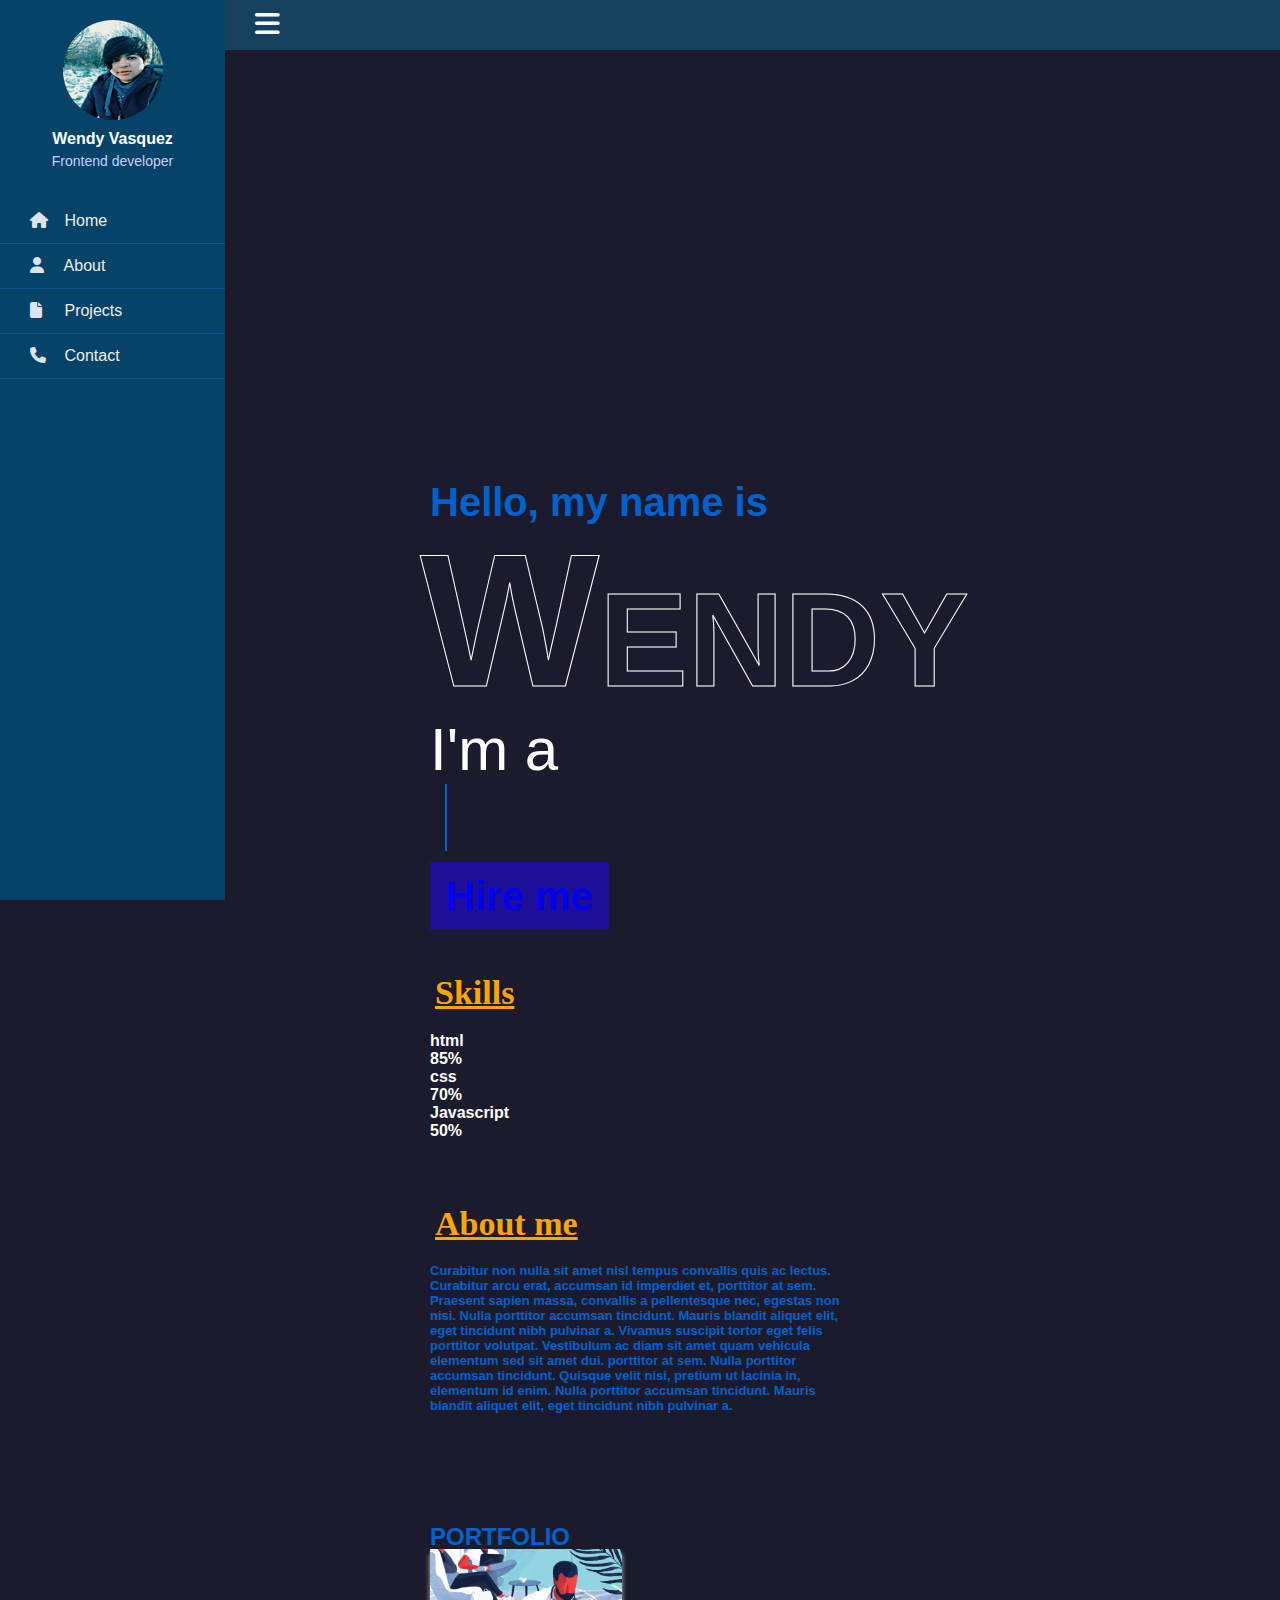
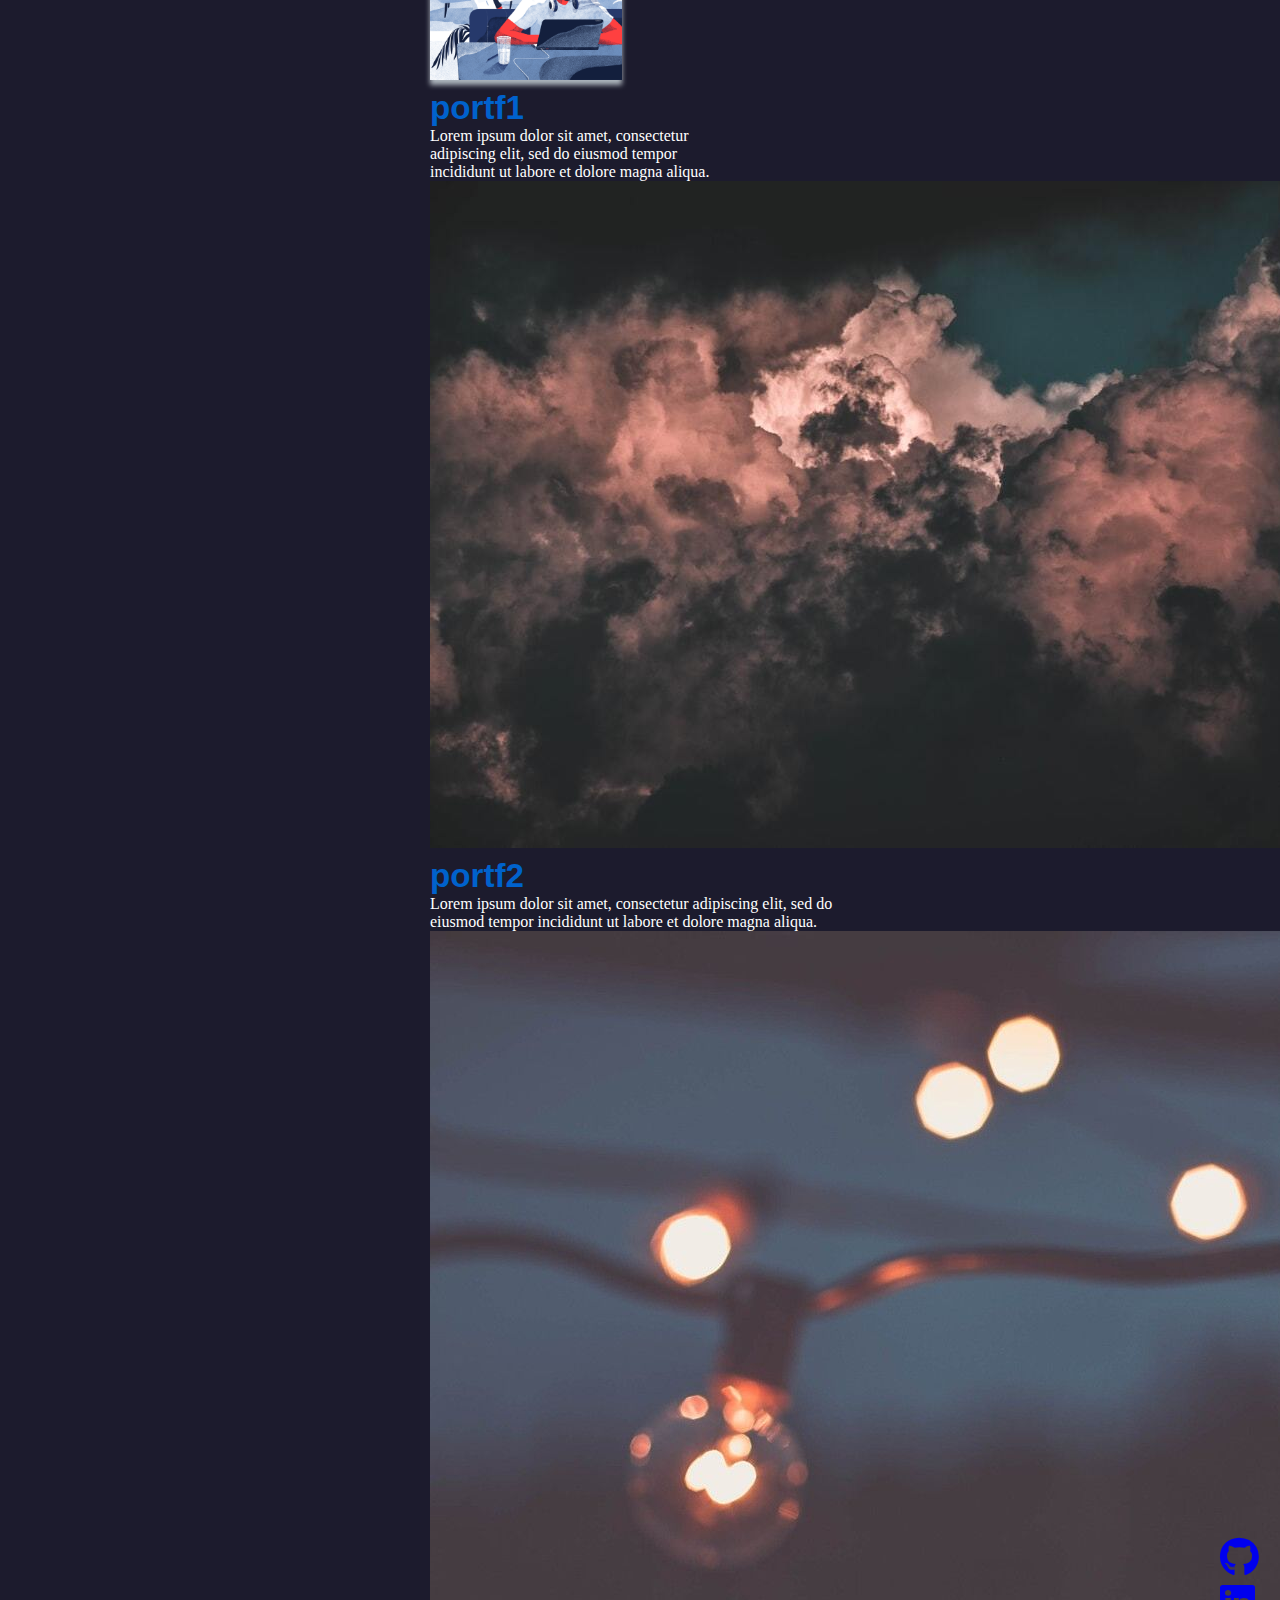
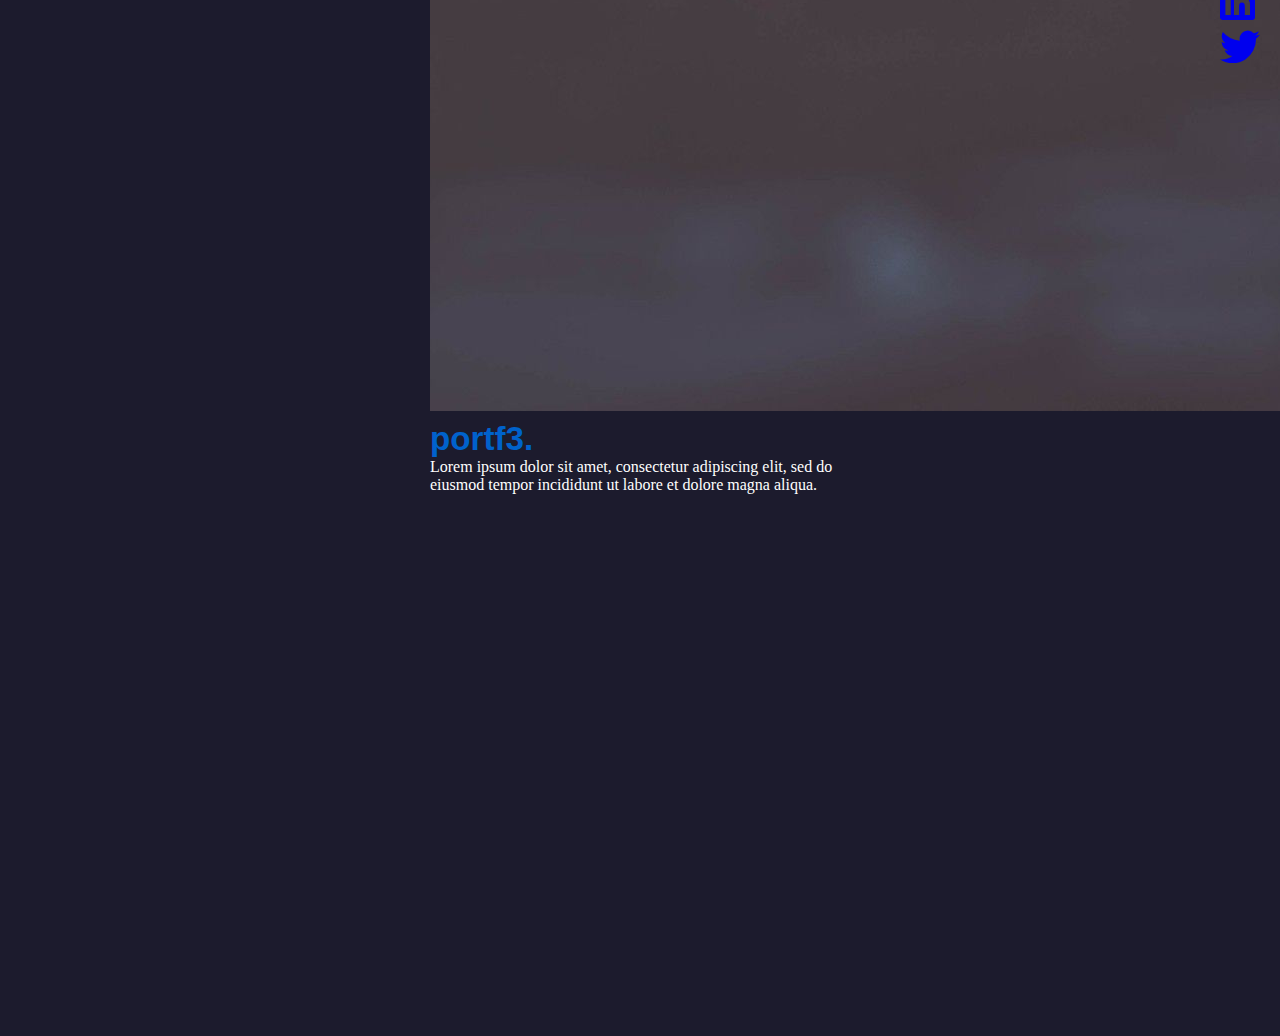
==== index.html @ 40536ce7 "Rename Wendy-Portfolio.html to index.html" ====
<!DOCTYPE html>
<html lang="en-gb">
    <head>
        <link rel="stylesheet" href="https://cdnjs.cloudflare.com/ajax/libs/font-awesome/6.2.1/css/all.min.css">
        <meta charset="utf-8">
        <meta http-equiv="X-UA-Compatible" content="IE=edge">
        <meta name="viewport" content="width=device-width, initial-scale=1">
        <title>My portfolio</title>
        <link rel="stylesheet" href="https://cdn.jsdelivr.net/npm/bootstrap@4.6.2/dist/css/bootstrap.min.css" integrity="sha384-xOolHFLEh07PJGoPkLv1IbcEPTNtaed2xpHsD9ESMhqIYd0nLMwNLD69Npy4HI+N" crossorigin="anonymous">
        <link rel="stylesheet" href="./css/portfolio-design.css">
    </head>

    <body>
    <div class="wrapper">
        <div class="sidebar">
        <!--profile image-->
    <div class="profile">
        <img src="./images/PicsArt_01-24-01.27.51.jpg" alt="logo">
        <h4>Wendy Vasquez</h4>
        <p>Frontend developer</p>
    </div>
    <!--menu item-->
    <ul>
        <li><a href="#">
            <span class="icon"><i class="fas fa-home"></i></span>
        <span class="item">Home</span>
        </a></li>
        <li><a href="#">
        <span class="icon"><i class="fas fa-user"></i></span>
        <span class="item">About</span>
        </a></li>
        <li><a href="#">
        <span class="icon"><i class="fas fa-file"></i></span>
        <span class="item">Projects</span>
        </a></li>
        <li><a href="#">
        <span class="icon"><i class="fas fa-phone"></i></span>
        <span class="item">Contact</span>
        </a></li>
    </ul>


    </div>
    <!--top menu bar-->
    <div class="section">
        <div class="top_navbar">
            <div class="hamburger">
            <a href="#"><i class="fas fa-bars"></i></a>
        </div>
    </div>
</div>

<!--Active menu button-->

<script>
    var hamburger = document.querySelector(".hamburger");
    hamburger.addEventListener("click", function(){
        document.querySelector("body").classList.toggle("active");
})
</script>


<div class="jumbotron">
    <p>Hello, my name is</p>
    <h1 class="display-4">Wendy</h1>
    <div class="wrapper">
        <div class="static-txt"> I'm a </div>
    <ul class="dynamic-txts">
        <li><span>DEVELOPER</span></li>
        <li><span>DESIGNER</span></li>
        <li><span>FREELANCER</span></li>
    </ul>
    <a href="https://file.io/idtekwa9Awyr" class="btn btn-primary btn-lg" tabindex="-1" role="button" aria-disabled="true">Hire me</a>
    </div>
    

    <div class="skill-wv">
    <p class="tittle-s">Skills</p>
    <span>html</span>
        <div class="progress-bar" role="progressbar" style="width: 85%;" aria-valuenow="25" aria-valuemin="0" aria-valuemax="100">85%</div>
    <span>css</span>
        <div class="progress-bar" role="progressbar" style="width: 70%;" aria-valuenow="25" aria-valuemin="0" aria-valuemax="100">70%</div>
    <span>Javascript</span>
        <div class="progress-bar" role="progressbar" style="width: 50%;" aria-valuenow="25" aria-valuemin="0" aria-valuemax="100">50%</div>
    </div>

    <div class="col-wv-9">
    <h1>About me</h1>
    <p> Curabitur non nulla sit amet nisl tempus convallis quis ac lectus. Curabitur arcu erat, accumsan id imperdiet et, porttitor at sem. Praesent sapien massa, convallis a pellentesque nec, egestas non nisi. Nulla porttitor accumsan tincidunt.

        Mauris blandit aliquet elit, eget tincidunt nibh pulvinar a. Vivamus suscipit tortor eget felis porttitor volutpat. Vestibulum ac diam sit amet quam vehicula elementum sed sit amet dui. porttitor at sem.
        
        Nulla porttitor accumsan tincidunt. Quisque velit nisi, pretium ut lacinia in, elementum id enim. Nulla porttitor accumsan tincidunt. Mauris blandit aliquet elit, eget tincidunt nibh pulvinar a.</p>
    </div>


    <section class="portfolio text-center bg-light">
        <div class="container">
        <h2 class="mb-5">PORTFOLIO</h2>
        <div class="row">
            <div class="col-lg-4">
            <div class="portfolio-item mx-auto mb-5 mb-lg-0">
                <img class="img-fluid mb-3" src="images/portf1.png" alt="">
                <h5>portf1</h5>
                <p class="font-weight-light mb-0">Lorem ipsum dolor sit amet, consectetur adipiscing elit, sed do eiusmod tempor incididunt ut labore et dolore magna aliqua. </p>
            </div>
            </div>
            <div class="col-lg-4">
            <div class="testimonial-item mx-auto mb-5 mb-lg-0">
                <img class="img-fluid mb-3" src="images/portf2.jpg" alt="">
                <h5>portf2</h5>
                <p class="font-weight-light mb-0">Lorem ipsum dolor sit amet, consectetur adipiscing elit, sed do eiusmod tempor incididunt ut labore et dolore magna aliqua. </p>
            </div>
            </div>
            <div class="col-lg-4">
            <div class="testimonial-item mx-auto mb-5 mb-lg-0">
                <img class="img-fluid mb-3" src="images/portf3.jpg" alt="">
                <h5>portf3.</h5>
                <p class="font-weight-light mb-0">Lorem ipsum dolor sit amet, consectetur adipiscing elit, sed do eiusmod tempor incididunt ut labore et dolore magna aliqua. </p>
            </div>
            </div>
        </div>
        </div>
    </section>


    <div class="social-icons">
    <a href="https://github.com/WendyVsQz" class="fa-brands fa-github">
        <a href="https://www.linkedin.com/in/wendy-vasquez-rojas-44909725b/" class="fa-brands fa-linkedin">
            <a href="https://twitter.com/BlueWinter09" class="fa-brands fa-twitter">
                </a>
            </a>
        </a>
    </a>
    </div>
</div>
</body>
</html>
---- css/portfolio-design.css ----
*{
    list-style: none;
    text-decoration: none;
    margin: 0;
    padding: 0;
    box-sizing: border-box;
    font-family: 'open sans', sans-serif ;
}

.body{
    background: #1c1b2d;
    margin: 0;
    padding: 0;
}
.wrapper .sidebar{
background: rgb(5,68,104);
position: fixed;
top: 0;
left: 0;
width: 225px;
height: 100%;
padding: 20px 0;
transition: all 0.5 ease;
}

.wrapper .sidebar .profile{
    margin-bottom: 30px;
    text-align: center;
}

.sidebar
.profile img{
    vertical-align: middle;
    border-style: none;
    width: 100px;
    border-radius: 50%;
    height: 100px;
    margin: 0 auto;
    
}
.wrapper .sidebar .profile h4{
    color: #fff; 
    margin: 10px 0 5px;
    font-family: 'Franklin Gothic Medium', 'Arial Narrow', Arial, sans-serif;
}

.wrapper .sidebar .profile p{
    color:rgb(206, 204,253);
    font-size: 14px ;
}

.wrapper .sidebar ul li a{
    display: block;
    padding: 13px 30px;
    border-bottom: 1px solid #10558d;
    color: rgb(241, 237, 237);
    font-size: 16px;
    position: relative;
    font-family: 'open sans', sans-serif;
}

.wrapper .sidebar ul li a .icon{
    color: #dee4ec;
    width: 30px;
    display: inline-block;
}

/* link hover */
.wrapper .sidebar ul li a:hover,
.wrapper .sidebar ul li a.active{
    color: #0c8db1;
    background: rgb(255, 255, 255);
    border-right: 2px solid rgb(5,68,104);
}
.wrapper .sidebar ul li a:hover .icon,
.wrapper .sidebar ul li a.active .icon{
    color: #0c7db1;
}
.wrapper .sidebar ul li a:hover::before,
.wrapper .sidebar ul li a.active::before{
    display: block;
}

.wrapper .section{
    width:calc(100% - 225px) ;
    margin-left: 225px;
    transition: all 0.5s ease;
}
.wrapper .section .top_navbar{
    background-color: rgb(23, 64, 94);
    height: 50px; 
    display: flex;
    align-items: center;
    padding: 0 30px;
}
.wrapper .section .top_navbar .hamburger a{
    font-size: 28px;
    color: #f4fbff;
}
.wrapper .section .top_navbar .hamburger a:hover{
    color: #a3ecff;
}
body.active .wrapper .sidebar{
    left: -225px;
}
body.active .wrapper .section{
    margin-left: 0;
    width: 100%;
}


.jumbotron{
    color: #0062cc;
    background-color: #1c1b2d;
    text-align: left;
    margin: 0px;
    padding: 430px;
    font-size: 40px;
    font-weight: 600;
    
}

.display-4{
    font: small-caps bold 24px/1 sans-serif;
    font-size: 190px;
    font-weight: 600;
    margin-left: -10px;
    color: transparent;
    -webkit-text-stroke: 1px #fff ;
}

.jumbotron h2{
    font: small-caps bold 24px/1 sans-serif;
}

.wrapper .static-txt{
color: #fff;
font-size: 60px;
font-weight: 400;
}
.wrapper .dynamic-txts{
margin-left: 15px;
height: 90px;
line-height:90px;
overflow: hidden
}

.dynamic-txts li{
    color: #0062cc;
    list-style: none;
    font-size: 60px;
    font-weight: 500;
    position: relative;
    top: 0;
    animation: slide 6s steps(4) infinite;
}
@keyframes slide {
    100%{
        top: -360px;
    }
}

.dynamic-txts li span{
    position: relative;
}
.dynamic-txts li span::after{
    content:"";
    position: absolute;
    left: 0;
    height: 100%;
    width: 100%;
    background: #1c1b2d;
    border-left: 2px solid #0062cc;
    animation: typing 1.5s steps(10) infinite;
}
@keyframes typing {
    100%{
        left: 100%;
        margin: 0 -35px 0 35px;
    }
}

.btn{
    border: none;
    outline: none;
    padding: 12px 16px;
    background-color: #1f0f97;
}

.btn-primary:hover {
    color: #fff;
    background-color: #1d60b9;
    border-color: #000;
}

.skill-wv{
    display: flex;
    flex-direction: column;
    justify-content: center;
    font-family:'Gill Sans', 'Gill Sans MT', Calibri, 'Trebuchet MS', sans-serif;
    font-size:medium;
    color: #fff;
    white-space: nowrap;
    transition: width .6s ease;
    margin-top: 50px;
    padding: 0px;
}

.tittle-s{
font-size: 50px;
font-family: 'Segoe UI', Tahoma, Geneva, Verdana, sans-serif;
align-content: center;
font-family: sans serif;
text-decoration: underline;
color: orange;
margin-bottom: 15px;
padding: 5px;
font-size: 34px;
}

.col-wv-9{
    margin-top: 60px;
    
}

.col-wv-9 h1{
    font-size: 50px;
    font-family: 'Segoe UI', Tahoma, Geneva, Verdana, sans-serif;
    align-content: center;
    font-family: sans serif;
    text-decoration: underline;
    color: orange;
    margin-bottom: 15px;
    padding: 5px;
    font-size: 34px;
}

.col-wv-9 p{
    font-family: 'Gill Sans', 'Gill Sans MT', Calibri, 'Trebuchet MS', sans-serif;
    font-size: small;
}


section.portfolio{
    padding-top: 7rem;
    padding-bottom: 7rem;
}

.font-weight-light {
    font-weight: 300 !important;
    font-family: sans serif;
    color: #fff;
    font-size: medium;
}

.bg-light {
    background-color: #1c1b2d !important;
}


section.portfolio .portfolio-item {
    max-width: 18rem;
}

section.portfolio .portfolio-item img {
    max-width: 12rem;
    box-shadow: 0px 5px 5px 0px #adb5bd;
}

.social-icons{
    position: absolute;
    width: 25px;
    display: block;
    margin: -670px 65px;
    right: -30px;
}
.social-icons a:hover{
    color: #ffffff;
    text-decoration:none;
}

@media screen and (max-width: 600px) {
    .body{
        background: #1c1b2d;
        margin: 0;
        padding: 0;
    }

    .wrapper .sidebar{
        background: rgb(5,68,104);
        position: fixed;
        top: 0;
        left: 0;
        width: 225px;
        height: 100%;
        padding: 20px 0;
        transition: all 0.5 ease;
        }

    .jumbotron{
        color: #0062cc;
        background-color: #1c1b2d;
        text-align: left;
        margin: 0px;
        padding: 0px;
        font-size: 40px;
        font-weight: 600;
        
}

.wrapper .static-txt{
    color: #fff;
    font-size: 60px;
    font-weight: 400;
    }

    .social-icons{
    position: absolute;
    width: 25px;
    display: block;
    margin: -670px 65px;
    right: -30px;
    }
}
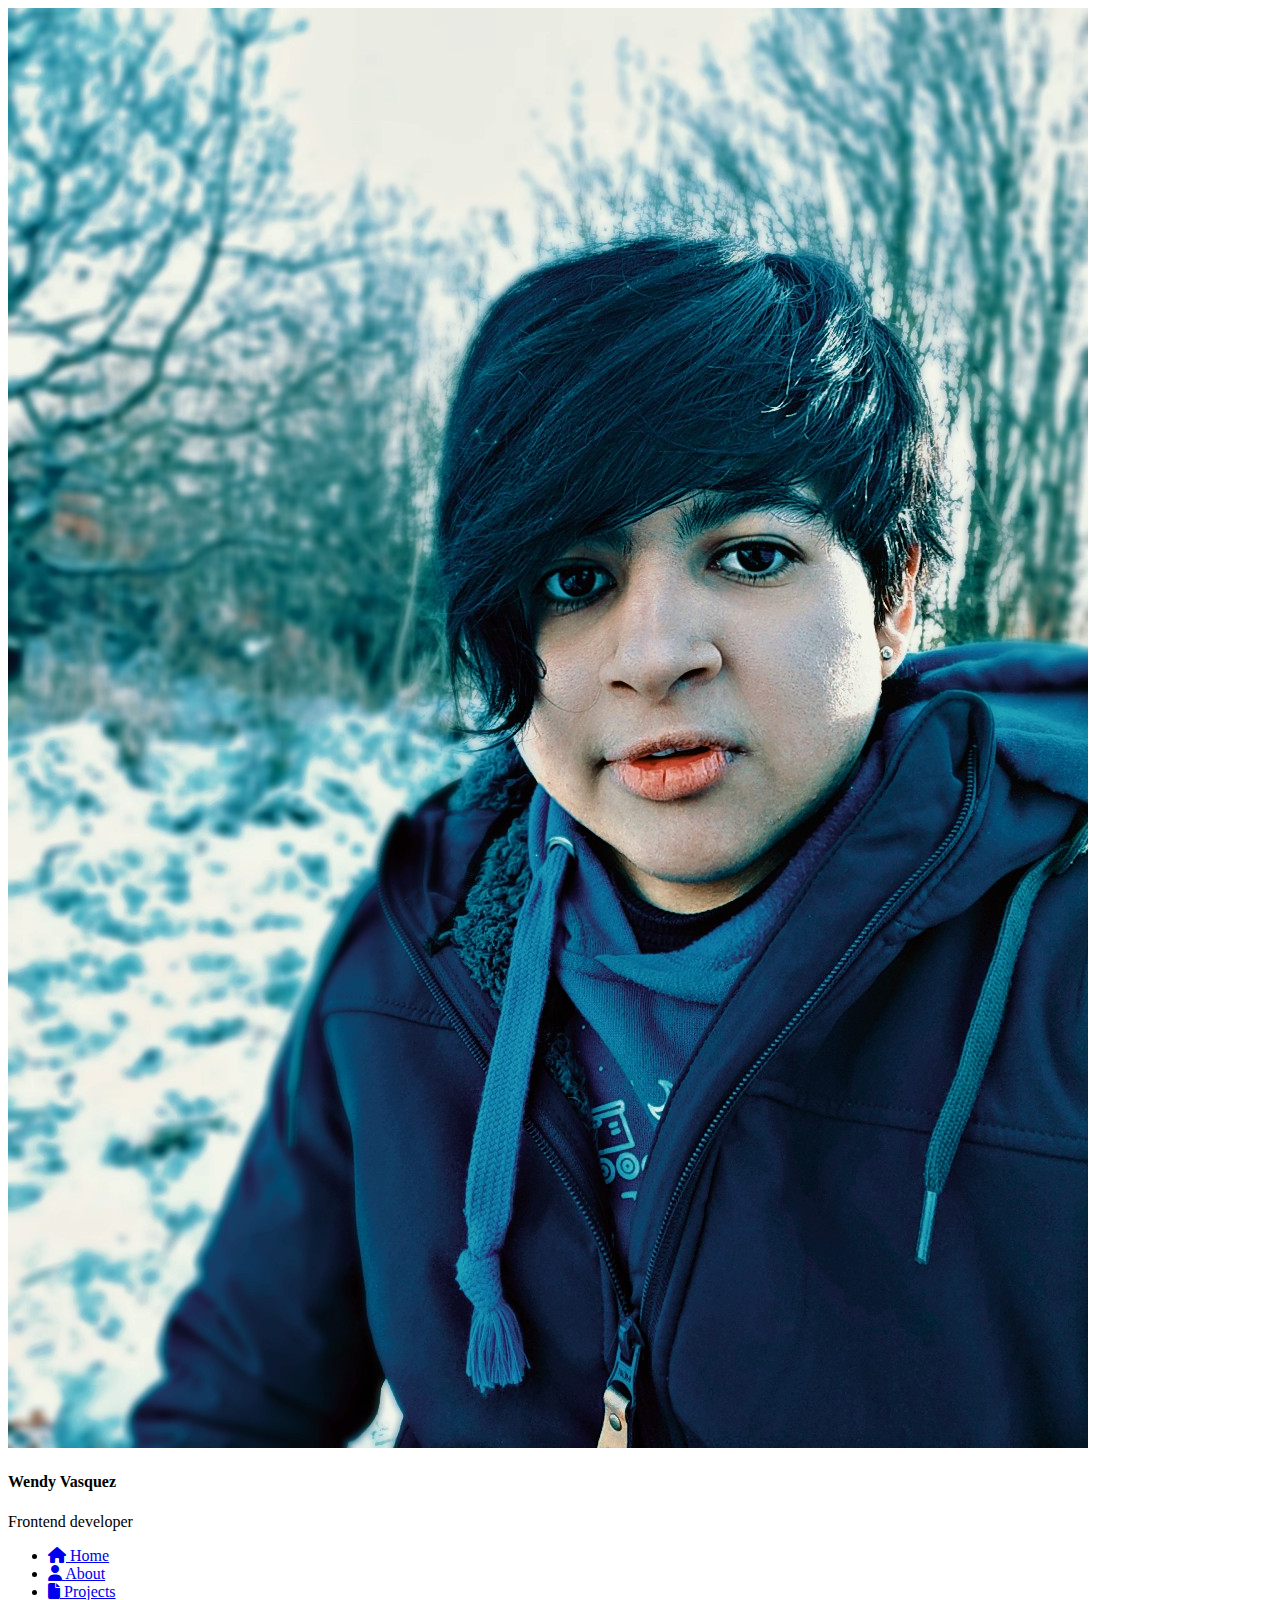
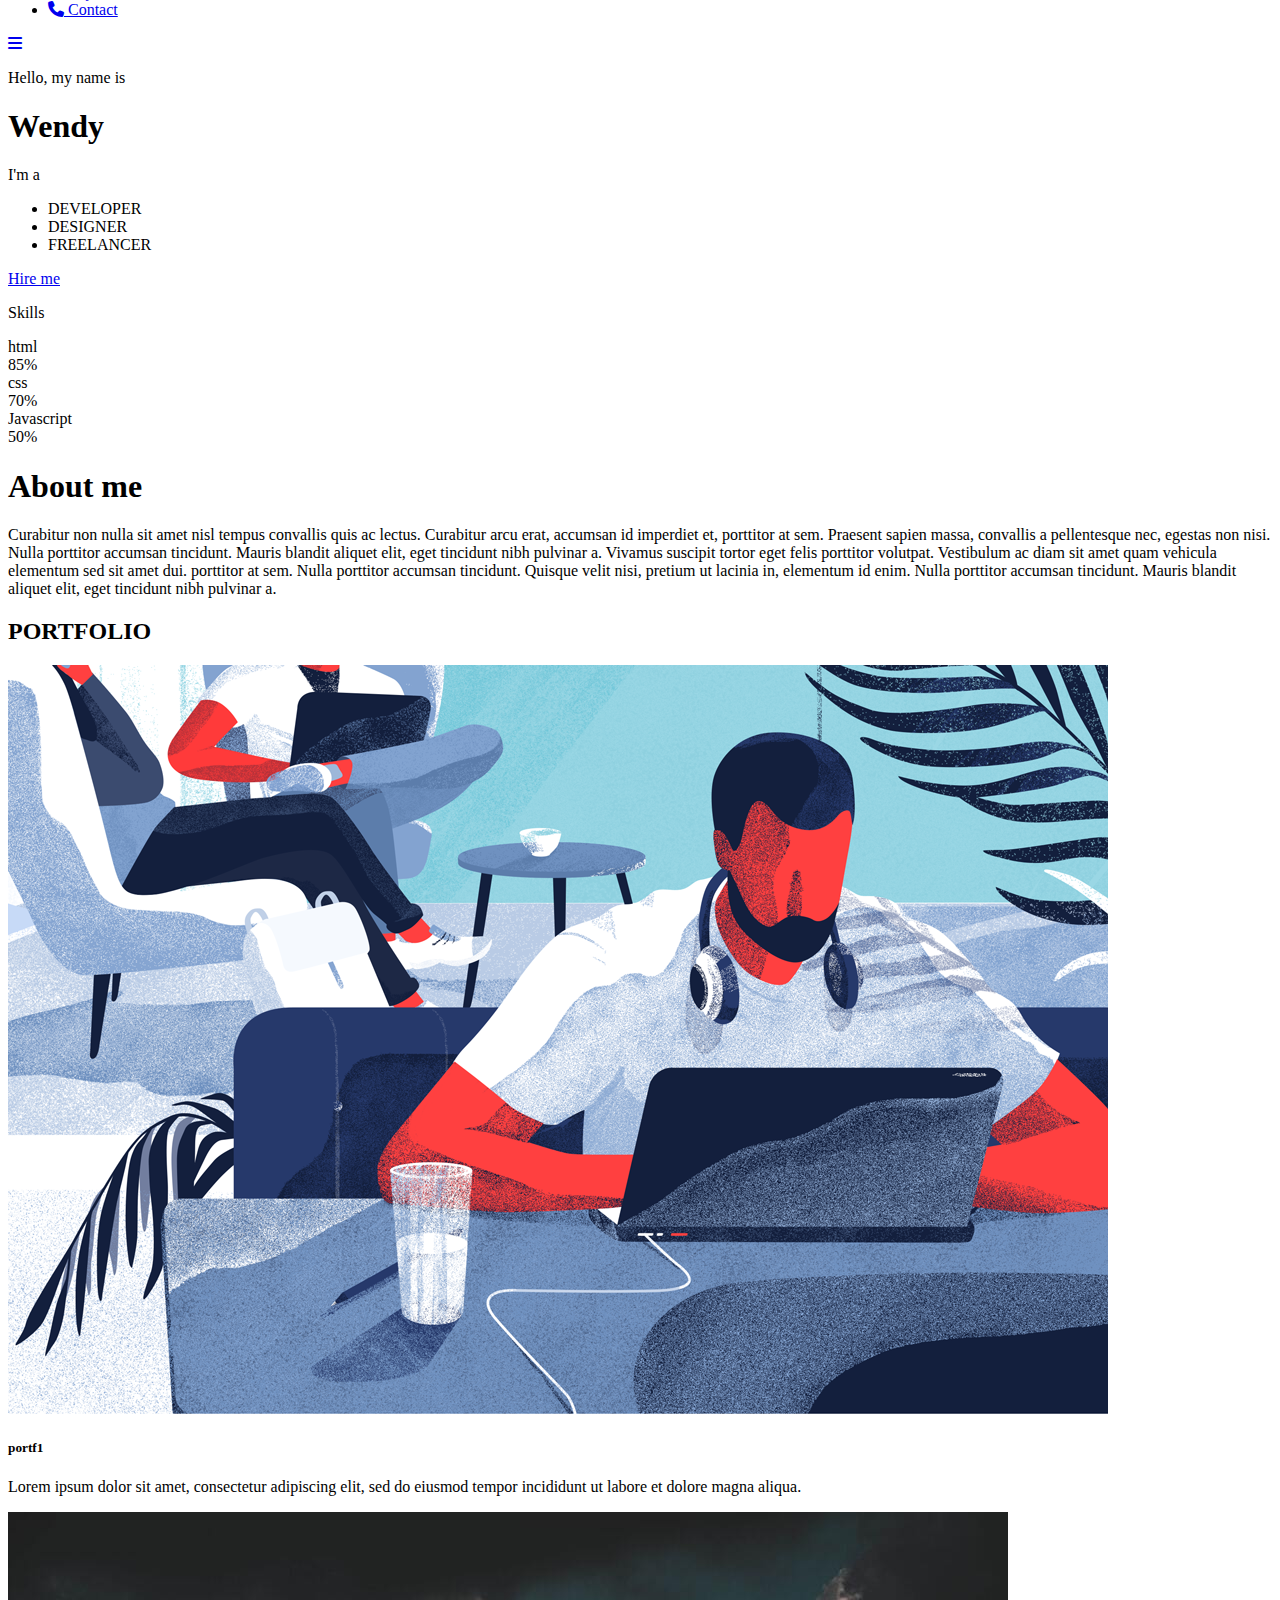
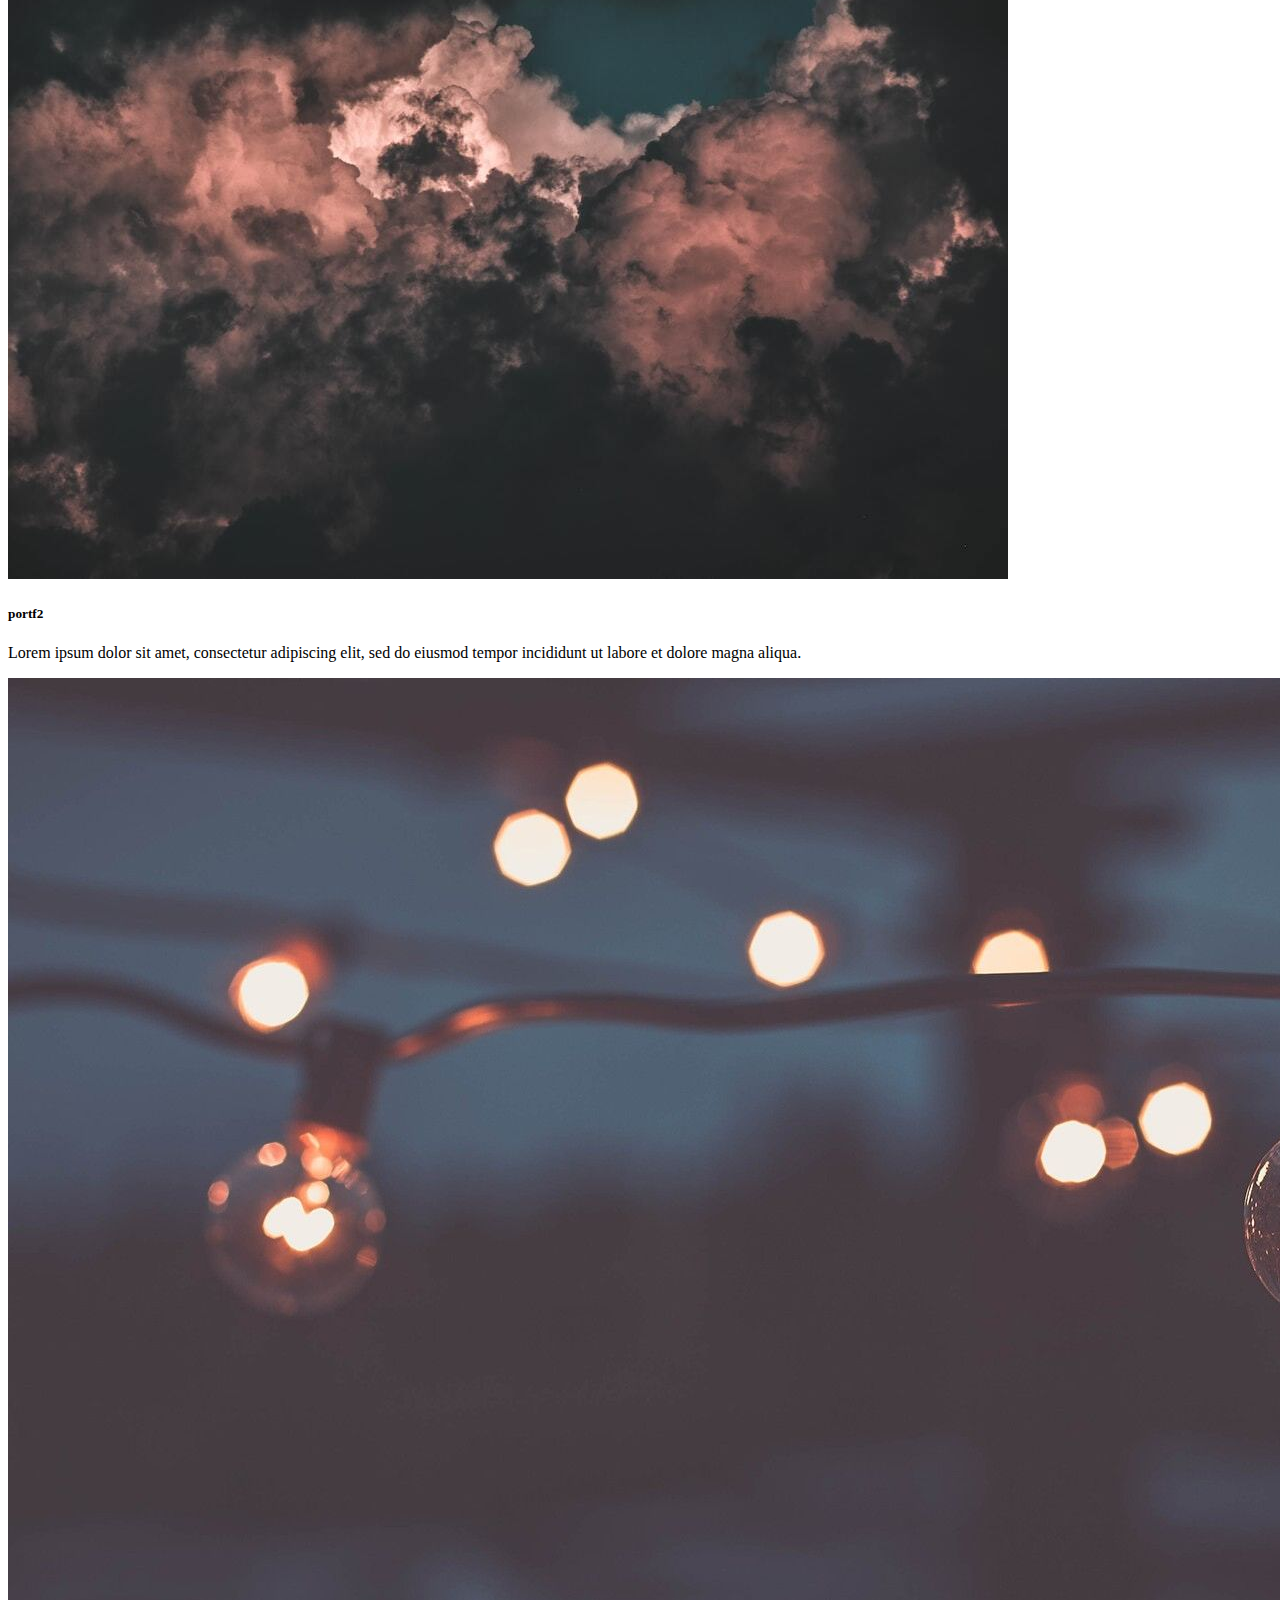
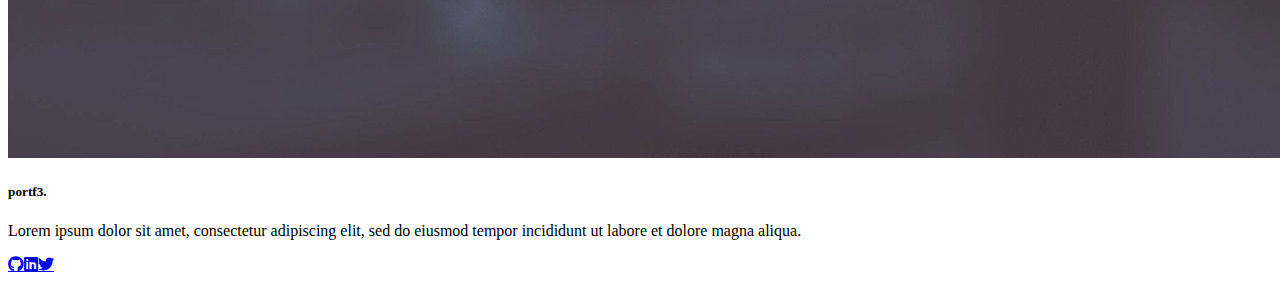
==== commit 244bc9d9: "Update index.html" ====
--- a/index.html
+++ b/index.html
@@ -7,7 +7,7 @@
         <meta name="viewport" content="width=device-width, initial-scale=1">
         <title>My portfolio</title>
         <link rel="stylesheet" href="https://cdn.jsdelivr.net/npm/bootstrap@4.6.2/dist/css/bootstrap.min.css" integrity="sha384-xOolHFLEh07PJGoPkLv1IbcEPTNtaed2xpHsD9ESMhqIYd0nLMwNLD69Npy4HI+N" crossorigin="anonymous">
-        <link rel="stylesheet" href="./css/portfolio-design.css">
+        <link rel="stylesheet" href="./css/style.css">
     </head>
 
     <body>
